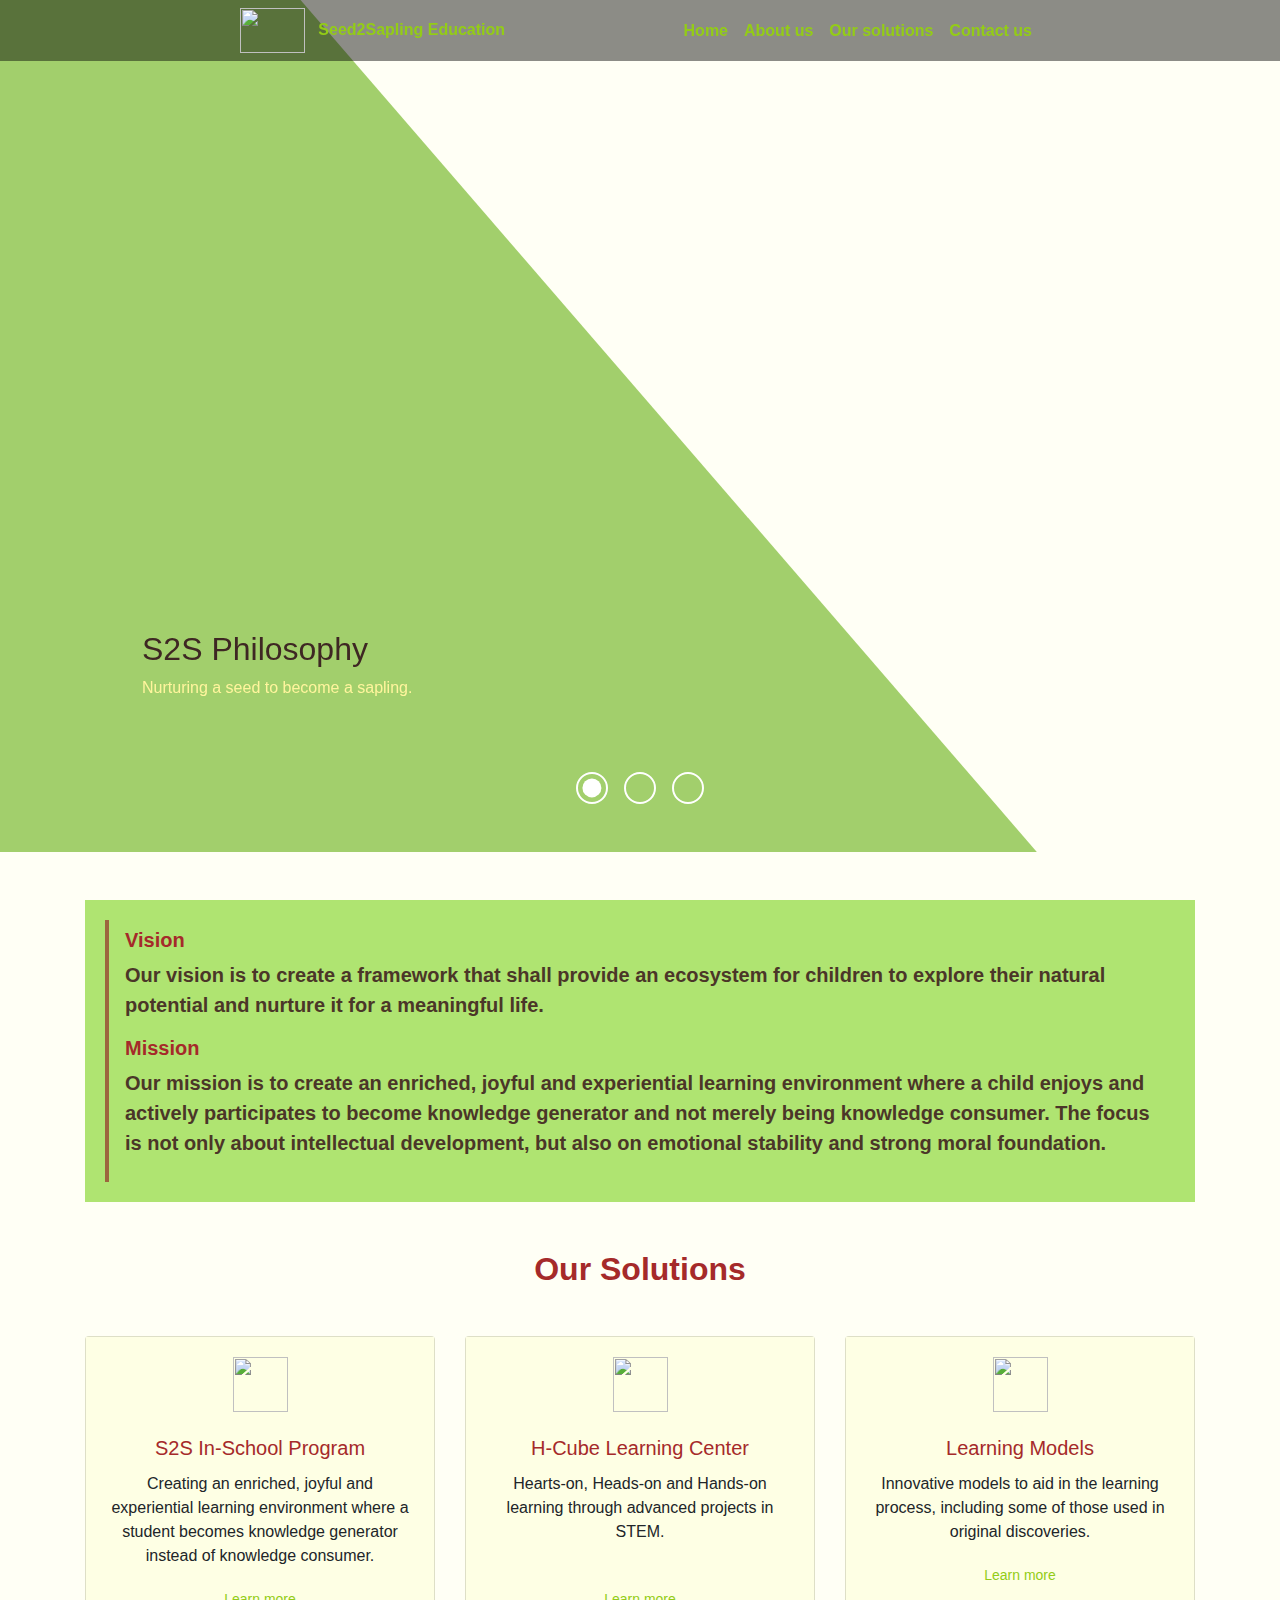
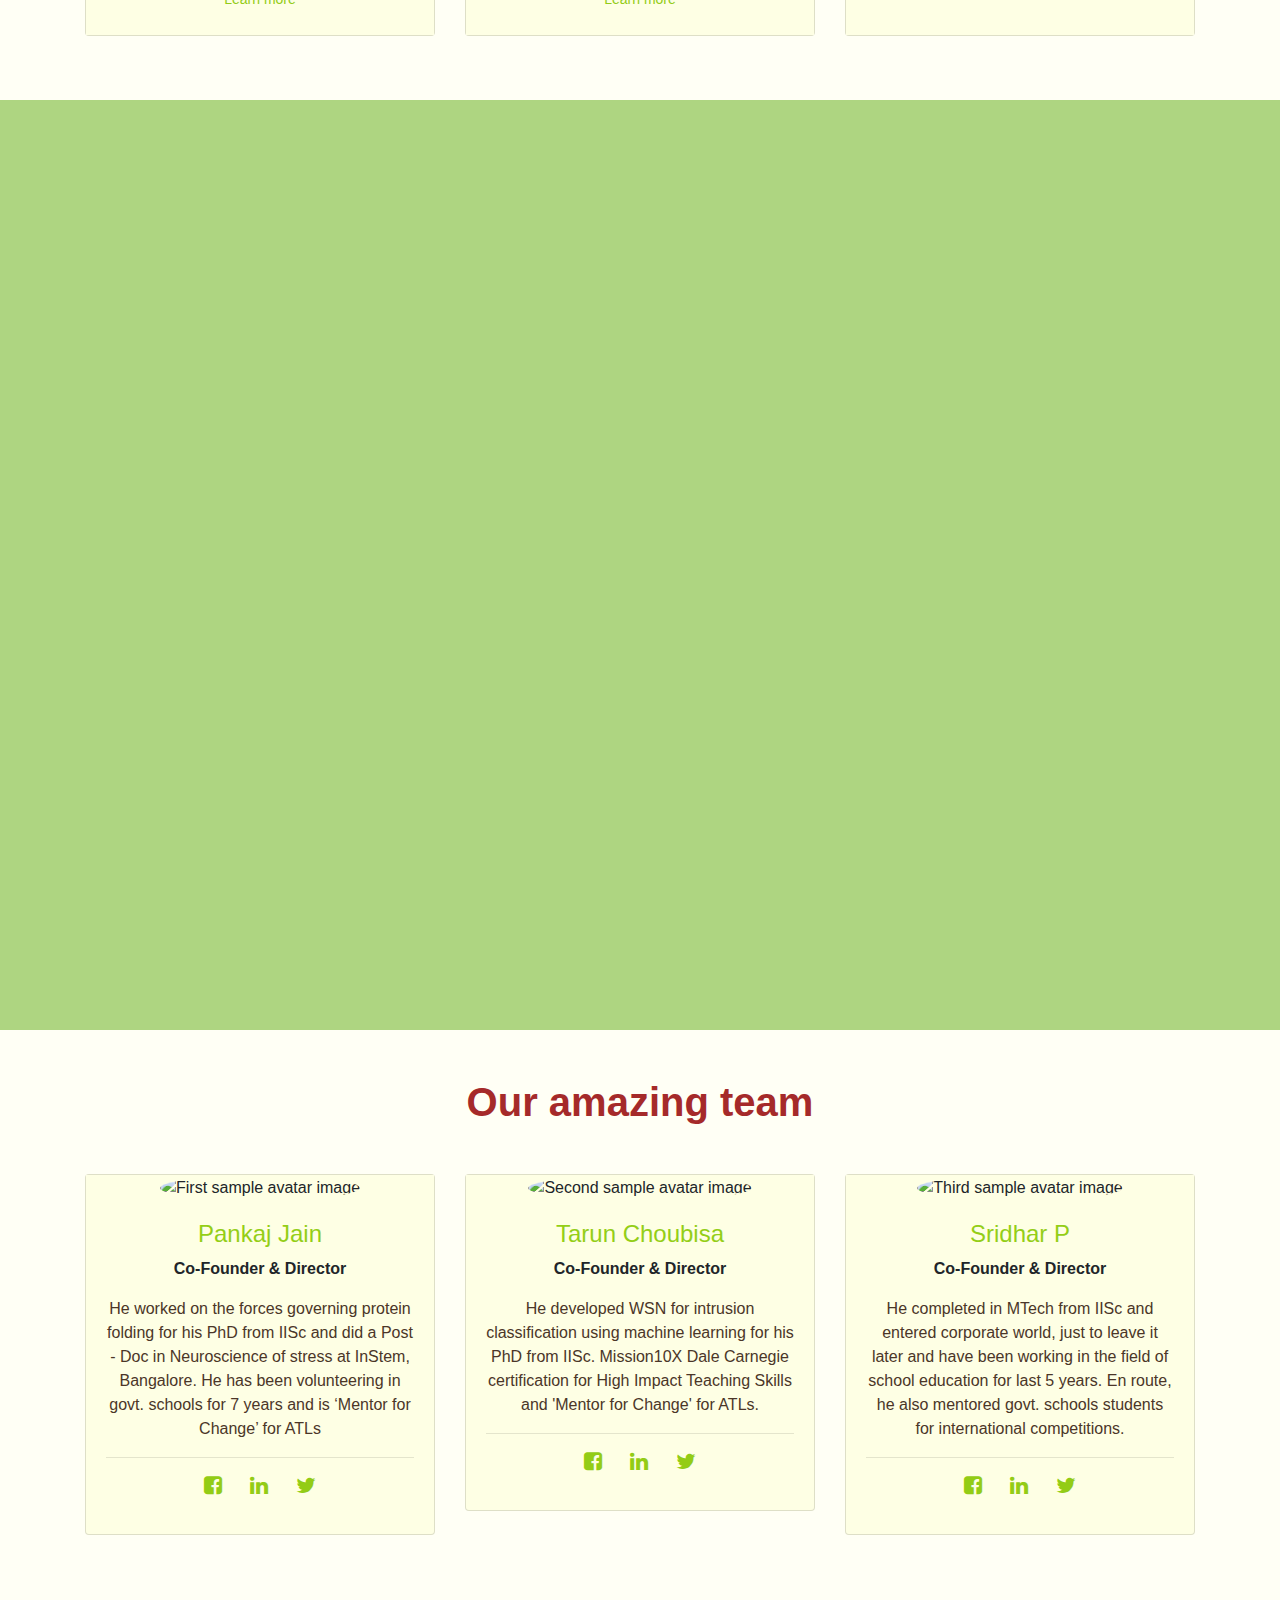
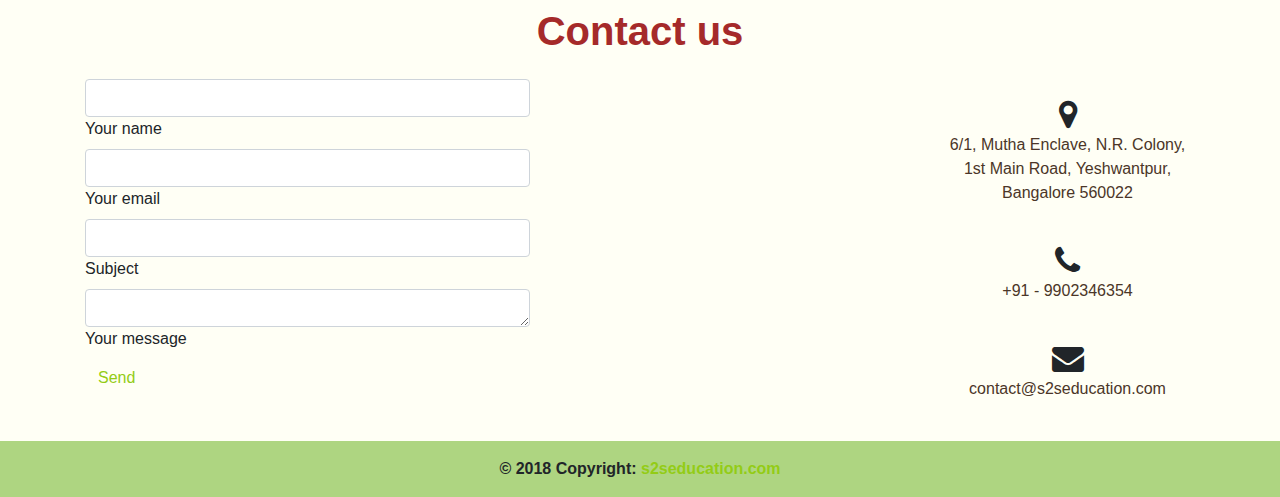
==== index.html @ e8d2cfa5 "test" ====
<!DOCTYPE html>
<html>
<head>
	<title>S2S Education</title>
	<!-- Font Awesome -->
<link rel="stylesheet" href="https://maxcdn.bootstrapcdn.com/font-awesome/4.7.0/css/font-awesome.min.css">
<!-- Bootstrap core CSS -->
<link href="https://cdnjs.cloudflare.com/ajax/libs/twitter-bootstrap/4.1.3/css/bootstrap.min.css" rel="stylesheet">
<!-- Material Design Bootstrap -->
<link href="https://cdnjs.cloudflare.com/ajax/libs/mdbootstrap/4.5.15/css/mdb.min.css" rel="stylesheet">
<link rel="stylesheet" type="text/css" href="https://cdnjs.cloudflare.com/ajax/libs/owl-carousel/1.3.3/owl.carousel.css">
<link rel="stylesheet" type="text/css" href="https://maxcdn.bootstrapcdn.com/font-awesome/4.3.0/css/font-awesome.min.css">

<link href="https://fonts.googleapis.com/css?family=Source+Sans+Pro" rel="stylesheet">

<link rel="stylesheet" type="text/css" href="style.css">

</head>
<body>
<!-- 
<div id="loader">
	<div class="outer">
		<div class="inner">
      
  
			<img src="S2S_tree.png" width="350" height="400">
			<div class="text"><h3 class="ltxt">S2S Tree </h3> With skills at its roots, knowledge tree thrives on the side of the above description
</div>

		</div>
	</div>
	
	
</div>
 -->








  <nav class="navbar fixed-top navbar-expand-lg navbar-dark scrolling-navbar">

    <a href="#home" class="font-weight-bold">


        <img src="Logo.png" width="65" height="45">

        &nbsp; Seed2Sapling Education
      </a>


    <button class="navbar-toggler" type="button" data-toggle="collapse" data-target="#navbarSupportedContent"
      aria-controls="navbarSupportedContent" aria-expanded="false" aria-label="Toggle navigation">
      <span class="navbar-toggler-icon"></span>
    </button>
    <div class="collapse navbar-collapse" id="navbarSupportedContent">
      
      <ul class="nav navbar-nav ml-auto float-right">
        <li class="nav-item">
        <a class="nav-link" href="index.html"><strong>Home </strong></a>
        </li>
         <li class="nav-item">           
          <a class="nav-link" href="#about"><strong>About us</strong></a>
        </li>
        <li class="nav-item">
          <a class="nav-link" href="#our"><strong>Our solutions</strong></a>
        </li>
        <li class="nav-item">
          <a class="nav-link" href="#contact"><strong>Contact us</strong></a>
        </li>
                </ul>  
    </div>
      </nav>







































<!-- parallax section -->
<section class = 'sample-work pb-5'>
<div class="slider-container">
        <div class="slider-control left inactive"></div>
        <div class="slider-control right"></div>
        <ul class="slider-pagi"></ul>
        <div class="slider">
          <div class="slide slide-0 active">
            <div class="slide__bg"></div>
            <div class="slide__content">
              <svg class="slide__overlay" viewBox="0 0 720 405" preserveAspectRatio="xMaxYMax slice">
                <path class="slide__overlay-path" d="M0,0 150,0 500,405 0,405" />
              </svg>
              <div class="slide__text">
                <h2 class="slide__text-heading">S2S Philosophy</h2>
                <p class="slide__text-desc">Nurturing a seed to become a sapling.</p>
                
              </div>
            </div>
          </div>
          <div class="slide slide-1 ">
            <div class="slide__bg"></div>
            <div class="slide__content">
              <svg class="slide__overlay" viewBox="0 0 720 405" preserveAspectRatio="xMaxYMax slice">
                <path class="slide__overlay-path" d="M0,0 150,0 500,405 0,405" />
              </svg>
              <div class="slide__text">
                <h2 class="slide__text-heading1">In-school program</h2>
                <p class="slide__text-desc1"><strong>JUMP AHEAD OF THE CURVE WITH S2S IN-SCHOOL PROGRAMME.</strong></p>
                <a class="slide__text-link" href="portfolio.html">BROCHURE</a>
              </div>
            </div>
          </div>
          <div class="slide slide-2">
            <div class="slide__bg"></div>
            <div class="slide__content">
              <svg class="slide__overlay" viewBox="0 0 720 405" preserveAspectRatio="xMaxYMax slice">
                <path class="slide__overlay-path" d="M0,0 150,0 500,405 0,405" />
              </svg>
              <div class="slide__text">
                <h2 class="slide__text-heading1">H-cube learning center</h2>
                <p class="slide__text-desc">H-cube learning center: A constructivist approach towards STEM</p>
                <a class="slide__text-link" href="portfolio.html">BROCHURE</a>
              </div>
            </div>
          </div>
          <!-- <div class="slide slide-3">
            <div class="slide__bg"></div>
            <div class="slide__content">
              <svg class="slide__overlay" viewBox="0 0 720 405" preserveAspectRatio="xMaxYMax slice">
                <path class="slide__overlay-path" d="M0,0 150,0 500,405 0,405" />
              </svg>
              <div class="slide__text">
                <h2 class="slide__text-heading">Budget Homes</h2>
                <p class="slide__text-desc">Lorem ipsum dolor sit amet, consectetur adipisicing elit. Distinctio veniam minus illo debitis nihil animi facere, doloremque voluptate tempore quia. Lorem ipsum dolor sit amet, consectetur adipisicing elit. Distinctio veniam minus illo debitis nihil animi facere, doloremque voluptate tempore quia.</p>
                <a class="slide__text-link" href="portfolio.html">Project link</a>
              </div>
            </div>
          </div>
        </div> -->
      </div>
    </section>
      
<!-- parallax section ends -->


<div class="container" id="about">
  <div class="row">
    <div class="col-12">

<div class="card1">
  
  <div class="card-body">
    <blockquote class="blockquote mb-0">
      <h5 class="brwn"><strong>Vision</strong></h5>
      <p class="para"><strong>Our vision is to create a framework that shall provide an ecosystem for children to explore their natural potential and nurture it for a meaningful life.</strong></p>
<h5 class="brwn" id="abt"><strong>Mission</strong></h5>
<p class="para"><strong>Our mission is to create an enriched, joyful and experiential learning environment where a child enjoys and actively participates to become knowledge generator and not merely being knowledge consumer. The focus is not only about intellectual development, but also on emotional stability and strong moral foundation.</strong></p>
      
    </blockquote>
  </div>
</div>
</div></div></div>



<!-- 
<div class="container">
  <div class="row">
  	<div class="col-12">

<h2 class="h1-responsive font-weight-bold text-center my-5">About Us</h2>
  <p class="grey-text">


Our vision is to create a framework that shall provide an ecosystem for children to explore their natural potential and nurture it for a meaningful life. <br>

 
Our mission is to create an enriched, joyful and experiential learning environment where a child enjoys and actively participates to become knowledge generator and not merely being knowledge consumer. The focus is not only about intellectual development, but also on emotional stability and strong moral foundation. 

  </p>

</div>
</div>
</div> -->

<div class="container" id="our">
  <div class="row">
  <div class="col-12">



<!-- Section: Features v.2 -->
      <section class="my-5">

  <!-- Section heading -->
      <h2 class="h1-responsive font-weight-bold text-center my-5" id="we">Our Solutions</h2>

  <!-- Section description -->
    <div class="card-deck">
      <div class="card text-center mb-3" >
        <div class="card-body" id="crd2">
          <img src="university.svg" width="55" height="55" class="icn">
        <h5 class="card-title"><br>S2S In-School Program</h5>
        <p class="card-text">Creating an enriched, joyful and experiential learning environment  where a student becomes knowledge generator instead of knowledge consumer.</p>
        <a class="btn btn-green btn-sm">Learn more</a>
      </div>
    </div>
    <div class="card text-center mb-3">
      <div class="card-body" id="crd2">
        <img src="team.svg" width="55" height="55">
      <h5 class="card-title"><br>H-Cube Learning Center</h5>
      <p class="card-text">Hearts-on, Heads-on and Hands-on learning through advanced projects in STEM.</p><br>
      <a class="btn btn-green btn-sm">Learn more</a>
      </div>
    </div>
    <div class="card text-center mb-3">
      <div class="card-body" id="crd2">
        <img src="microscope.svg" width="55" height="55">
      <h5 class="card-title"><br>Learning Models</h5>
      <p class="card-text">Innovative models to aid in the learning process, including some of those used in original discoveries.</p>
      <a class="btn btn-green btn-sm">Learn more</a>
      </div>
    </div>
</section>
<!-- Section: Features v.2 -->
  </div>












</div></div>











<section id="testimonial" class="parallax-section">
			<div class="overlay"></div>
			<div class="container">
				<div class="ts-testimonial-slide">
          <div class="ts-testimonial-item">
            <p class="para">"We adopted this programme to help our children learn various skills and in the process they became knowledge generators themselves. The philosophy being that every session should be filled with student interest, engagement, fun, thinking and hands-on activity. These sessions are well planned and well implemented professional development sessions, aligned to curriculum."</p>
            <div class="infor-client">
              <span class="icon-client"><img src="assets/images/icon-testimonial.png" alt=""></span>
              <span class="client-name">Mrs. Ambika</span>
              <span class="client-position">Principal, KHS Adarsh High School, Bangalore</span>
            </div>
          </div>
          <div class="ts-testimonial-item">
            <p class="para">"The art of teaching is the art of assisting discovery. Students discovers the concepts while performing the activities. Students are eager to face new challenges in activities. Students develops creative thinking, and collaborative skills while performing the activities. "</p>
            <div class="infor-client">
              <span class="icon-client"><img src="assets/images/icon-testimonial.png" alt=""></span>
              <span class="client-name">Mrs. Gayathri Bhaskar </span>
              <span class="client-position">Science Teacher, MLA School, Malleshwaram </span>
            </div>
          </div>

					<div class="ts-testimonial-item">
						<p class="para">"The seven day summer camp was indeed a week to cherish.
The facilitators wonderfully made even complex concepts like human body, music, flowers, lightning etc seem so easy to understand with their highly dedicated efforts complemented with wonderfully designed modules.
All the very best to these young faculties power packed with energy and brilliance."</p>
						<div class="infor-client">
							<span class="icon-client"><img src="assets/images/icon-testimonial.png" alt=""></span>
							<span class="client-name">Vikram Kothari</span>
							<span class="client-position">Parent, Industrialist</span>
						</div>
					</div>
					
					</div>
				</div>
			</div>
		</section>






<!-- Our Team v.4 -->


<div class="container">
  <div class="row">
    <div class="col-12">

<!-- Section: Team v.4 -->
      <section class="my-5">

  <!-- Section heading -->
      <h1 class="h1-responsive font-weight-bold text-center my-5">Our amazing team</h1>
  

  <!-- Grid row -->
      <div class="row">

    <!-- Grid column -->
        <div class="col-lg-4 col-md-12 mb-lg-0 mb-4">

      <!-- Rotating card -->
          <div class="card-wrapper">
            <div id="card-1" class="card card-rotating text-center">
          <!-- Front Side -->
              <div class="face front">
            
            <!-- Avatar -->
                <div class="avatar mx-auto white">
                  <img src="pankaj.png" class="rounded-circle img-fluid" alt="First sample avatar image">
                </div>
            <!-- Content -->
                <div class="card-body">
                  <h4 class="crdhead">Pankaj Jain</h4>
                  <p class="font-weight-bold dark-grey-text">Co-Founder & Director</p>
                  <p class="para">He worked on the forces governing protein folding for his PhD from IISc and did a Post - Doc in Neuroscience of stress at InStem, Bangalore. He has been volunteering in govt. schools for 7 years and is ‘Mentor for Change’ for ATLs</p>
  <hr>
              <!-- Social Icons -->
                <ul class="list-inline list-unstyled">
                <li class="list-inline-item">
                  <a class="p-2 fa-lg fb-ic" href="https://www.facebook.com/rmbtmp">
                    <i class="fa fa-facebook-square"></i>
                  </a>
                </li>
                <li class="list-inline-item">
                  <a class="p-2 fa-lg pin-ic" href="https://www.linkedin.com/in/pankaj-jain-7252751b/">
                    <i class="fa fa-linkedin"> </i>
                  </a>
                </li>
                
                <li class="list-inline-item">
                  <a class="p-2 fa-lg tw-ic" href="https://twitter.com/rmbtmp">
                    <i class="fa fa-twitter"> </i>
                  </a>
                </li>
              </ul>
                  </p>
              <!-- Triggering button -->
                </div>
              </div>

          
        </div>
      </div>
      <!-- Rotating card -->

    </div>
    <!-- Grid column -->

    <!-- Grid column -->
    <div class="col-lg-4 col-md-12 mb-lg-0 mb-4">
      <!-- Rotating card -->
      <div class="card-wrapper">
        <div id="card-2" class="card card-rotating text-center">
          <!-- Front Side -->
          <div class="face front">
            <!-- Image -->
            <!-- <div class="card-up">
              <img class="card-img-top" src="https://mdbootstrap.com/img/Photos/Others/images/82.jpg" alt="Team member card image">
            </div> -->
            <!-- Avatar -->
            <div class="avatar mx-auto white">
              <img src="tarun.png" class="rounded-circle" alt="Second sample avatar image">
            </div>
            <!-- Content -->
            <div class="card-body">
              <h4 class="crdhead">Tarun Choubisa</h4>
              <p class="font-weight-bold dark-grey-text">Co-Founder & Director</p>
               <p class="para">He developed WSN for intrusion classification using machine learning for his PhD from IISc. Mission10X Dale Carnegie certification for High Impact Teaching Skills and 'Mentor for Change' for ATLs.
              </p>
              <hr>
              <!-- Social Icons -->
              <ul class="list-inline list-unstyled">
                <li class="list-inline-item">
                  <a class="p-2 fa-lg fb-ic" href="https://www.facebook.com/tarun.choubisa.1">
                    <i class="fa fa-facebook-square"></i>
                  </a>
                </li>
                <li class="list-inline-item">
                  <a class="p-2 fa-lg pin-ic" href="https://www.linkedin.com/in/tarun-choubisa-0ba56152/">
                    <i class="fa fa-linkedin"> </i>
                  </a>
                </li>
                
                <li class="list-inline-item">
                  <a class="p-2 fa-lg tw-ic" href="https://twitter.com/TarunChoubisa">
                    <i class="fa fa-twitter"> </i>
                  </a>
                </li>
              </ul>
             
            </div>
          </div>
          <!-- Front Side -->
          <!-- Back Side -->
          
        </div>
      </div>
      <!-- Rotating card -->
    </div>
    <!-- Grid column -->

    <!-- Grid column -->
    <div class="col-lg-4 col-md-12">
      <!-- Rotating card -->
      <div class="card-wrapper">
        <div id="card-3" class="card card-rotating text-center">
          <!-- Front Side -->
          <div class="face front">
            <!-- Image -->
            <!-- <div class="card-up">
              <img class="card-img-top" src="https://mdbootstrap.com/img/Photos/Horizontal/Nature/4-col/img%20(14).jpg"
                alt="Team member card image">
            </div> -->
            <!-- Avatar -->
            <div class="avatar mx-auto white">
              <img src="sridhar.png" class="rounded-circle img-fluid"
                alt="Third sample avatar image">
            </div>
            <!-- Content -->
            <div class="card-body">
              <h4 class="crdhead">Sridhar P</h4>
              <p class="font-weight-bold dark-grey-text" >Co-Founder & Director</p>
              <p class="para">He completed in MTech from IISc and entered corporate world, just to leave it later and have been working in the field of school education for last 5 years. En route, he also mentored govt. schools students for international competitions.
              </p>
              <hr>
              <!-- Social Icons -->
              <ul class="list-inline list-unstyled">
                <li class="list-inline-item">
                  <a class="p-2 fa-lg fb-ic" href="https://www.facebook.com/sridhar.pichaimuthu">
                    <i class="fa fa-facebook-square"></i>
                  </a>
                </li>
                <li class="list-inline-item">
                  <a class="p-2 fa-lg pin-ic" href="https://www.linkedin.com/in/sridhar-p-6087344a/">
                    <i class="fa fa-linkedin"></i>
                  </a>
                </li>
                
                <li class="list-inline-item">
                  <a class="p-2 fa-lg tw-ic" href="https://twitter.com/srichallap">
                    <i class="fa fa-twitter"></i>
                  </a>
                </li>
              </ul>
            
            </div>
          </div>
         
        </div>
      </div>
      <!-- Rotating card -->
    </div>
    <!-- Grid column -->

  </div>
  <!-- Grid row -->

</section>
<!-- Section: Team v.4 -->




</div></div></div>













<div class="container" id="contact">
  <div class="row">
  <div class="col-12">


<!--Section: Contact v.2-->
<section class="mb-4">

    <!--Section heading-->
    <h1 class="h1-responsive font-weight-bold text-center my-4">Contact us</h1>
   

    <div class="row">

        <!--Grid column-->
        <div class="col-md-5 mb-md-0 mb-5">
            <form id="contact-form" name="contact-form" action="mail.php" method="POST">

                <!--Grid row-->
                <div class="row">

                    <!--Grid column-->
                    <div class="col-md-12">
                        <div class="md-form mb-0">
                            <input type="text" id="name" name="name" class="form-control">
                            <label for="name" class="">Your name</label>
                        </div>
                    </div>
                    <!--Grid column-->
                  </div>
<div class="row">
                    <!--Grid column-->
                    <div class="col-md-12">
                        <div class="md-form mb-0">
                            <input type="text" id="email" name="email" class="form-control">
                            <label for="email" class="">Your email</label>
                        </div>
                    </div>
                    <!--Grid column-->

                </div>
                <!--Grid row-->

                <!--Grid row-->
                <div class="row">
                    <div class="col-md-12">
                        <div class="md-form mb-0">
                            <input type="text" id="subject" name="subject" class="form-control">
                            <label for="subject" class="">Subject</label>
                        </div>
                    </div>
                </div>
                <!--Grid row-->

                <!--Grid row-->
                <div class="row">

                    <!--Grid column-->
                    <div class="col-md-12">

                        <div class="md-form">
                            <textarea type="text" id="message" name="message" rows="1" class="form-control md-textarea"></textarea>
                            <label for="message">Your message</label>
                        </div>

                    </div>
                </div>
                <!--Grid row-->

            </form>

            <div class="text-center text-md-left">
                <a class="btn btn-green" onclick="document.getElementById('contact-form').submit();">Send</a>
            </div>
            <div class="status"></div>
        </div>
        <!--Grid column-->

        <!--Grid column-->
        <div class="col-md-4 text-center">
          <iframe src="https://www.google.com/maps/embed?pb=!1m18!1m12!1m3!1d62206.12760300163!2d77.52945492179364!3d12.979335997113445!2m3!1f0!2f0!3f0!3m2!1i1024!2i768!4f13.1!3m3!1m2!1s0x3bae3da53845cc09%3A0xd5fa2cc0a0872808!2s6%2F1%2C+Mutha+Enclave%2C+Nanjappa+Reddy+Colony%2C+Yeshwanthpur%2C+Bengaluru%2C+Karnataka+560022!5e0!3m2!1sen!2sin!4v1544946296377" width="310" height="270" frameborder="0" style= "margin-top: 40px;"  allowfullscreen></iframe>
        </div>
        <div class="col-md-3 text-center">
            <ul class="list-unstyled mb-0">
                <li style="margin-top: 20px;"><i class="fa fa-map-marker fa-2x"></i>
                    <p class="para">6/1, Mutha Enclave, N.R. Colony, 1st Main Road, Yeshwantpur, Bangalore 560022</p>
                </li>

                <li><i class="fa fa-phone mt-4 fa-2x"></i>
                    <p class="para">+91 - 9902346354</p>
                </li>

                <li><i class="fa fa-envelope mt-4 fa-2x"></i>
                    <p class="para">contact@s2seducation.com</p>
                </li>
            </ul>
        </div>
        <!--Grid column-->

    </div>

</section>
<!--Section: Contact v.2-->


</div></div></div>













<!-- Footer -->
<footer class="page-footer font-small green" id="foot">

  <!-- Copyright -->
  <div class="footer-copyright text-center py-3"><strong>© 2018 Copyright:
    <a href="https://mdbootstrap.com/education/bootstrap/"> s2seducation.com</strong></a>
  </div>
  <!-- Copyright -->

</footer>
<!-- Footer -->

  











<!-- JQuery -->
<script type="text/javascript" src="https://cdnjs.cloudflare.com/ajax/libs/jquery/3.3.1/jquery.min.js"></script>
<!-- Bootstrap tooltips -->
<script type="text/javascript" src="https://cdnjs.cloudflare.com/ajax/libs/popper.js/1.14.4/umd/popper.min.js"></script>
<!-- Bootstrap core JavaScript -->
<script type="text/javascript" src="https://cdnjs.cloudflare.com/ajax/libs/twitter-bootstrap/4.1.3/js/bootstrap.min.js"></script>
<!-- MDB core JavaScript -->
<script type="text/javascript" src="https://cdnjs.cloudflare.com/ajax/libs/mdbootstrap/4.5.15/js/mdb.min.js"></script>
<script type="text/javascript" src="//cdnjs.cloudflare.com/ajax/libs/jquery/2.1.3/jquery.min.js"></script>
<script type="text/javascript" src="https://cdnjs.cloudflare.com/ajax/libs/owl-carousel/1.3.3/owl.carousel.js"></script>



<script type="text/javascript">
	window.addEventListener("load", function(){
		setTimeout(function(){        
    document.getElementById("loader").style.display="none"; 
}, 50);
		
	});
	 
</script>
<script type="text/javascript">
/* parallax script */
var $slider = $(".slider"),
      $slideBGs = $(".slide__bg"),
      diff = 0,
      curSlide = 0,
      numOfSlides = $(".slide").length-1,
      animating = false,
      animTime = 500,
      autoSlideTimeout,
      autoSlideDelay = 5000,
      $pagination = $(".slider-pagi");
  
  function createBullets() {
    for (var i = 0; i < numOfSlides+1; i++) {
      var $li = $("<li class='slider-pagi__elem'></li>");
      $li.addClass("slider-pagi__elem-"+i).data("page", i);
      if (!i) $li.addClass("active");
      $pagination.append($li);
    }
  };
  
  createBullets();
  
  function manageControls() {
    $(".slider-control").removeClass("inactive");
    if (!curSlide) $(".slider-control.left").addClass("inactive");
    if (curSlide === numOfSlides) $(".slider-control.right").addClass("inactive");
  };
  
  function autoSlide() {
    autoSlideTimeout = setTimeout(function() {
      curSlide++;
      if (curSlide > numOfSlides) curSlide = 0;
      changeSlides();
    }, autoSlideDelay);
  };
  
  autoSlide();
  
  function changeSlides(instant) {
    if (!instant) {
      animating = true;
      manageControls();
      $slider.addClass("animating");
      $slider.css("top");
      $(".slide").removeClass("active");
      $(".slide-"+curSlide).addClass("active");
      setTimeout(function() {
        $slider.removeClass("animating");
        animating = false;
      }, animTime);
    }
    window.clearTimeout(autoSlideTimeout);
    $(".slider-pagi__elem").removeClass("active");
    $(".slider-pagi__elem-"+curSlide).addClass("active");
    $slider.css("transform", "translate3d("+ -curSlide*100 +"%,0,0)");
    $slideBGs.css("transform", "translate3d("+ curSlide*50 +"%,0,0)");
    diff = 0;
    autoSlide();
  }

  function navigateLeft() {
    if (animating) return;
    if (curSlide > 0) curSlide--;
    changeSlides();
  }

  function navigateRight() {
    if (animating) return;
    if (curSlide < numOfSlides) curSlide++;
    changeSlides();
  }

  $(document).on("mousedown touchstart", ".slider", function(e) {
    if (animating) return;
    window.clearTimeout(autoSlideTimeout);
    var startX = e.pageX || e.originalEvent.touches[0].pageX,
        winW = $(window).width();
    diff = 0;
    
    $(document).on("mousemove touchmove", function(e) {
      var x = e.pageX || e.originalEvent.touches[0].pageX;
      diff = (startX - x) / winW * 70;
      if ((!curSlide && diff < 0) || (curSlide === numOfSlides && diff > 0)) diff /= 2;
      $slider.css("transform", "translate3d("+ (-curSlide*100 - diff) +"%,0,0)");
      $slideBGs.css("transform", "translate3d("+ (curSlide*50 + diff/2) +"%,0,0)");
    });
  });
  
  $(document).on("mouseup touchend", function(e) {
    $(document).off("mousemove touchmove");
    if (animating) return;
    if (!diff) {
      changeSlides(true);
      return;
    }
    if (diff > -8 && diff < 8) {
      changeSlides();
      return;
    }
    if (diff <= -8) {
      navigateLeft();
    }
    if (diff >= 8) {
      navigateRight();
    }
  });
  
  $(document).on("click", ".slider-control", function() {
    if ($(this).hasClass("left")) {
      navigateLeft();
    } else {
      navigateRight();
    }
  });
  
  $(document).on("click", ".slider-pagi__elem", function() {
    curSlide = $(this).data("page");
    changeSlides();
  });
  </script>





<script type="text/javascript">
	//TESTIMONIAL SLIDER
    if ($(".ts-testimonial-slide").length > 0) {
    
        $(".ts-testimonial-slide").owlCarousel({
            autoPlay: 4000,
            slideSpeed: 1000,
            navigation: false,
            pagination: true,
            singleItem: true
        });
    };
</script>







<script type="text/javascript">
	

    // Navigation
        // Responsive Toggle Navigation =============================================
        let menuIcon = document.querySelector('.menuIcon');
        let nav = document.querySelector('.overlay-menu');

        menuIcon.addEventListener('click', () => {
            if (nav.style.transform != 'translateX(0%)') {
                nav.style.transform = 'translateX(0%)';
                nav.style.transition = 'transform 0.2s ease-out';
            } else { 
                nav.style.transform = 'translateX(-100%)';
                nav.style.transition = 'transform 0.2s ease-out';
            }
        });


        // Toggle Menu Icon ========================================
        let toggleIcon = document.querySelector('.menuIcon');

        toggleIcon.addEventListener('click', () => {
            if (toggleIcon.className != 'menuIcon toggle') {
                toggleIcon.className += ' toggle';
            } else {
                toggleIcon.className = 'menuIcon';
            }
        });
</script>









</body>
</html>
---- style.css ----
.view {
    background: url("https://mdbootstrap.com/img/Photos/Others/img (50).jpg")no-repeat center center;
    background-size: cover;
}
html,
body
{
background-color: #fffff5;
}
header,
.view {
  height: 100%;
}
#loader {
  position: fixed;
  top: 0;
  bottom: 0;
  left: 0;
  right: 0;
  background-color:#8bc34a;
  z-index: 9999;
}
.outer {
	display: table;
    width: 100%;
    height: 100%;
    text-align: center;
}

.inner {
	vertical-align: middle;
	display: table-cell;
}
.text{
	font-size: 20px;
    color: white;
    font-style: italic;
    font-weight: 500;
}


.ltxt
{
color: #4e3829;
}

/* parallax css */

.sample-work {
    margin-left: -15px;
    margin-right: -15px;
    height: 100vh;
    overflow: hidden;
}

svg {
    display: block;
    overflow: visible;
  }
  .slider-container {
    position: relative;
    height: 100%;
    user-select: none;
    cursor: all-scroll;
  }
  .slider-control {
    z-index: 2;
    position: absolute;
    top: 0;
    width: 12%;
    height: 100%;
    transition: opacity 0.3s;
    will-change: opacity;
    opacity: 0;
  }
  .slider-control.inactive:hover {
    cursor: auto;
  }
  .slider-control:not(.inactive):hover {
    opacity: 1;
    cursor: pointer;
  }
  .slider-control.left {
    left: 0;
    background: linear-gradient(to right, rgba(0, 0, 0, 0.18) 0%, rgba(0, 0, 0, 0) 100%);
  }
  .slider-control.right {
    right: 0;
    background: linear-gradient(to right, rgba(0, 0, 0, 0) 0%, rgba(0, 0, 0, 0.18) 100%);
  }
  .slider-pagi {
    position: absolute;
    z-index: 3;
    left: 50%;
    bottom: 2rem;
    transform: translateX(-50%);
    font-size: 0;
    list-style-type: none;
  }
  .slider-pagi__elem {
    position: relative;
    display: inline-block;
    vertical-align: top;
    width: 2rem;
    height: 2rem;
    margin: 0 0.5rem;
    border-radius: 50%;
    border: 2px solid #fff;
    cursor: pointer;
  }
  .slider-pagi__elem:before {
    content: "";
    position: absolute;
    left: 50%;
    top: 50%;
    width: 1.2rem;
    height: 1.2rem;
    background: #fff;
    border-radius: 50%;
    transition: transform 0.3s;
    transform: translate(-50%, -50%) scale(0);
  }
  .slider-pagi__elem.active:before, .slider-pagi__elem:hover:before {
    transform: translate(-50%, -50%) scale(1);
  }
  .slider {
    z-index: 1;
    position: relative;
    height: 100%;
  }
  .slider.animating {
    transition: transform 0.5s;
    will-change: transform;
  }
  .slider.animating .slide__bg {
    transition: transform 0.5s;
    will-change: transform;
  }

  .sample-work .slide {
    position: absolute;
    top: 0;
    width: 100%;
    height: 100%;
    overflow: hidden;
  }
  .slide.active .slide__overlay, .slide.active .slide__text {
    opacity: 1;
    transform: translateX(0);
  }
  .slide__bg {
    position: absolute;
    top: 0;
    left: -50%;
    width: 100%;
    height: 100%;
    background-size: cover;
    will-change: transform;

  }
  .slide:nth-child(1) {
    left: 0;
  }
  .slide:nth-child(1) .slide__bg {
    left: 0;
    background-image: url('Banner 1.jpg');
/*     background-image: url(../img/office-slide.jpeg); */
    background-position: center;
  }
  .slide:nth-child(1) .slide__overlay-path {
    fill: #8bc34a;
  }
  @media (max-width: 991px) {
    .slide:nth-child(1) .slide__text {
      background-color: rgba(233, 156, 126, 0.8);
    }
  }
  .slide:nth-child(2) {
    left: 100%;
  }
  .slide:nth-child(2) .slide__bg {
    left: -50%;
    background-image: url('3.jpg');
/*     background-image: url(../img/residential-slide.jpeg); */
    background-position: center;
  }
  .slide:nth-child(2) .slide__overlay-path {
    fill: #e1ccae;
  }
  @media (max-width: 991px) {
    .slide:nth-child(2) .slide__text {
      background-color: rgba(225, 204, 174, 0.8);
    }
  }
  .slide:nth-child(3) {
    left: 200%;
  }
  .slide:nth-child(3) .slide__bg {
    left: -100%;
    background-image: url('1.jpg');
/*     background-image: url(../img/slide-office.jpeg); */
    background-position: center;
  }
  .slide:nth-child(3) .slide__overlay-path {
    fill:#8a5f5f;
  }
  @media (max-width: 991px) {
    .slide:nth-child(3) .slide__text {
      background-color: rgba(173, 197, 205, 0.8);
    }
  }
  .slide:nth-child(4) {
    left: 300%;
  }
  .slide:nth-child(4) .slide__bg {
    left: -150%;
    background-image: url('https://s3-us-west-2.amazonaws.com/s.cdpn.io/142996/3d-slider-4.jpg');
/*     background-image: url(../img/budget-slide.jpeg); */
    background-position: center;
  }
  .slide:nth-child(4) .slide__overlay-path {
    fill: #cbc6c3;
  }
  @media (max-width: 991px) {
    .slide:nth-child(4) .slide__text {
      background-color: rgba(203, 198, 195, 0.8);
    }
  }
  .slide__content {
    position: absolute;
    top: 0;
    left: 0;
    width: 100%;
    height: 100%;
  }
  .slide__overlay {
    position: absolute;
    bottom: 0;
    left: 0;
    height: 100%;
    min-height: 810px;
    transition: transform 0.5s 0.5s, opacity 0.2s 0.5s;
    will-change: transform, opacity;
    transform: translate3d(-20%, 0, 0);
    opacity: 0;
  }
  @media (max-width: 991px) {
    .slide__overlay {
      display: none;
    }
  }
  .slide__overlay path {
    opacity: 0.8;
  }
  .slide__text {
    position: absolute;
    width: 25%;
    bottom: 15%;
    left: 12%;
    color: #fff;
    transition: transform 0.5s 0.8s, opacity 0.5s 0.8s;
    will-change: transform, opacity;
    transform: translateY(-50%);
    opacity: 0;
  }
  @media (max-width: 991px) {
    .slide__text {
      left: 0;
      bottom: 0;
      width: 100%;
      height: 20rem;
      text-align: center;
      transform: translateY(50%);
      transition: transform 0.5s 0.5s, opacity 0.5s 0.5s;
      padding: 0 1rem;
    }
  }

  .slide__text-heading1 {
    font-family: 'Polar', Helvetica, Arial, sans-serif;
    color: #b2ff59;
    /* font-size: 5rem; */
    /* margin-bottom: 2rem; */
  }
  .slide__text-heading {
    font-family: 'Polar', Helvetica, Arial, sans-serif;
    color: #3e2723;
    /* font-size: 5rem; */
    /* margin-bottom: 2rem; */
  }
  @media (max-width: 991px) {
    .slide__text-heading {
      line-height: 20rem;
      /* font-size: 3.5rem; */
    }
  }
  .slide__text-desc {
    font-family: 'Open Sans', Helvetica, Arial, sans-serif;
    /* font-size: 1.8rem; */
    margin-bottom: 1.5rem;
    color: #fff59d;
  }
  @media (max-width: 991px) {
    .slide__text-desc {
      display: none;
    }
  }
  .slide__text-link {
    z-index: 5;
    display: inline-block;
    position: relative;
    padding: 0.5rem;
    cursor: pointer;
    font-family: 'Open Sans', Helvetica, Arial, sans-serif;
    /* font-size: 2.3rem; */
    perspective: 1000px;
  }
  @media (max-width: 991px) {
    .slide__text-link {
      display: none;
    }
  }
  .slide__text-link:before {
    z-index: -1;
    content: "";
    position: absolute;
    top: 0;
    left: 0;
    width: 100%;
    height: 100%;
    background: #000;
    transform-origin: 50% 100%;
    transform: rotateX(-85deg);
    transition: transform 0.3s;
    will-change: transform;
  }
  .slide__text-link:hover:before {
    transform: rotateX(0);
  }
  
/* parallax ends */







/* testimonial start*/

@import url(http://weloveiconfonts.com/api/?family=fontawesome);
/* ---------------------- */
/*       TESTIMONIAL      */
/* ---------------------- */
.parallax-section{
	-webkit-background-size: cover;
	background-size: cover;
	background-attachment: fixed;
	background-repeat: no-repeat;
	position: relative;
}
.overlay{
	position: absolute;
	top: 0;
	left: 0;
	bottom: 0;
	right: 0;
}
#testimonial{
	padding: 130px 0 95px;
	background-image: url(../images/bg-testimonial.jpg);
}
#testimonial .overlay{
	background: #aed581;
}
.ts-testimonial-slide{
	text-align: center;
	color: #ffffff;
	width: 85%;
	margin: 0 auto;
}
.ts-testimonial-slide p{
	font-size: 24px;
	line-height: 36px;
	font-style: italic;
	font-family: 'Droid Serif';
	margin-bottom: 35px;
}
.ts-testimonial-slide .ts-testimonial-item {
  margin-bottom: 15px;
}
.ts-testimonial-slide .ts-testimonial-item .icon-client{
	background: #ffffff;
	width: 29px;
	height: 29px;
	-webkit-border-radius: 50%;
	-moz-border-radius: 50%;
	-ms-border-radius: 50%;
	-o-border-radius: 50%;
	border-radius: 50%;
	float: left;
	text-align: center;
	line-height: 29px;
	margin-top: 2px;
}
.ts-testimonial-slide .ts-testimonial-item .infor-client {
  display: inline-block;
  margin: 0 auto;
  width: auto;
}
.ts-testimonial-slide .ts-testimonial-item  .client-name{
	padding-left: 38px;
	font-size: 12.8px;
	letter-spacing: 2px;
	text-transform: uppercase;
	font-family: 'Montserrat';
	display: block;
	line-height: normal;
	white-space: nowrap;
}
.ts-testimonial-slide .ts-testimonial-item  .client-position{
	font-size: 12px;
	font-style: italic;
	line-height: normal;
	padding-left: 38px;
	display: block;
	text-align: left;
}
.ts-testimonial-slide .ts-testimonial-item  .client-position a{
	color: white;
}
.ts-testimonial-slide .ts-testimonial-item  .client-position a:hover{
	color: #5ed9e7;
}


/* testimonial Ends*/








* {
  border: 0;
  box-sizing: border-box;
  margin: 0;
  padding: 0;
}



a {
  color: #4b3628;
  font-family: inherit;
  font-size: inherit;
  text-decoration: none;
}








a {
    color: #93cc16!important;
}



a:hover {
    color: #4b3628!important;
  }

.navbar {
    background-color: #00000073;
    padding-left: 240px;
    padding-right: 240px;


}

.top-nav-collapse {
    background-color: #feffe4;
}

@media only screen and (max-width: 768px) {
    .navbar {
        background-color: #feffe4;
    }
}





.txt
{
color: #5d4331;
}

.card1
{
background-color: #afe471 !important;

}



#we
{
  color: brown;
  }
#crd2
{
background-color: #feffe4;
}
a:hover
{
color: #76a11a;
}


.slide__text-desc1
{
color: #4b3628!important;
}




.card
{
  background-color: #feffe4!important;
}


.white {
    background-color: #feffe4!important;
}



footer.page-footer .footer-copyright {
    overflow: hidden;
    background-color: #aed581!important;
    
}
    
    


.blockquote {
    padding: .5rem 1rem;
    border-left: .25rem solid #9c663d;
}






.para
{
color:#4b3628!important; 

}


.ts-testimonial-slide .ts-testimonial-item .client-position  {
    font-size: 20px !important;
    }

.ts-testimonial-slide .ts-testimonial-item .client-name
{
  font-size: 25px !important;
}



.ts-testimonial-slide p 
{ 
  font-size:20px;
}

.crdhead
{
  color: #94ce17!important;

}

.brwn
{
  color: #a52a2a!important;
}



.h1,.h5, .h6, h1,h5, h6 {
    margin-bottom: .5rem;
    font-family: inherit;
    font-weight: 500;
    line-height: 1.2;
    color: #a52a2a!important;
}
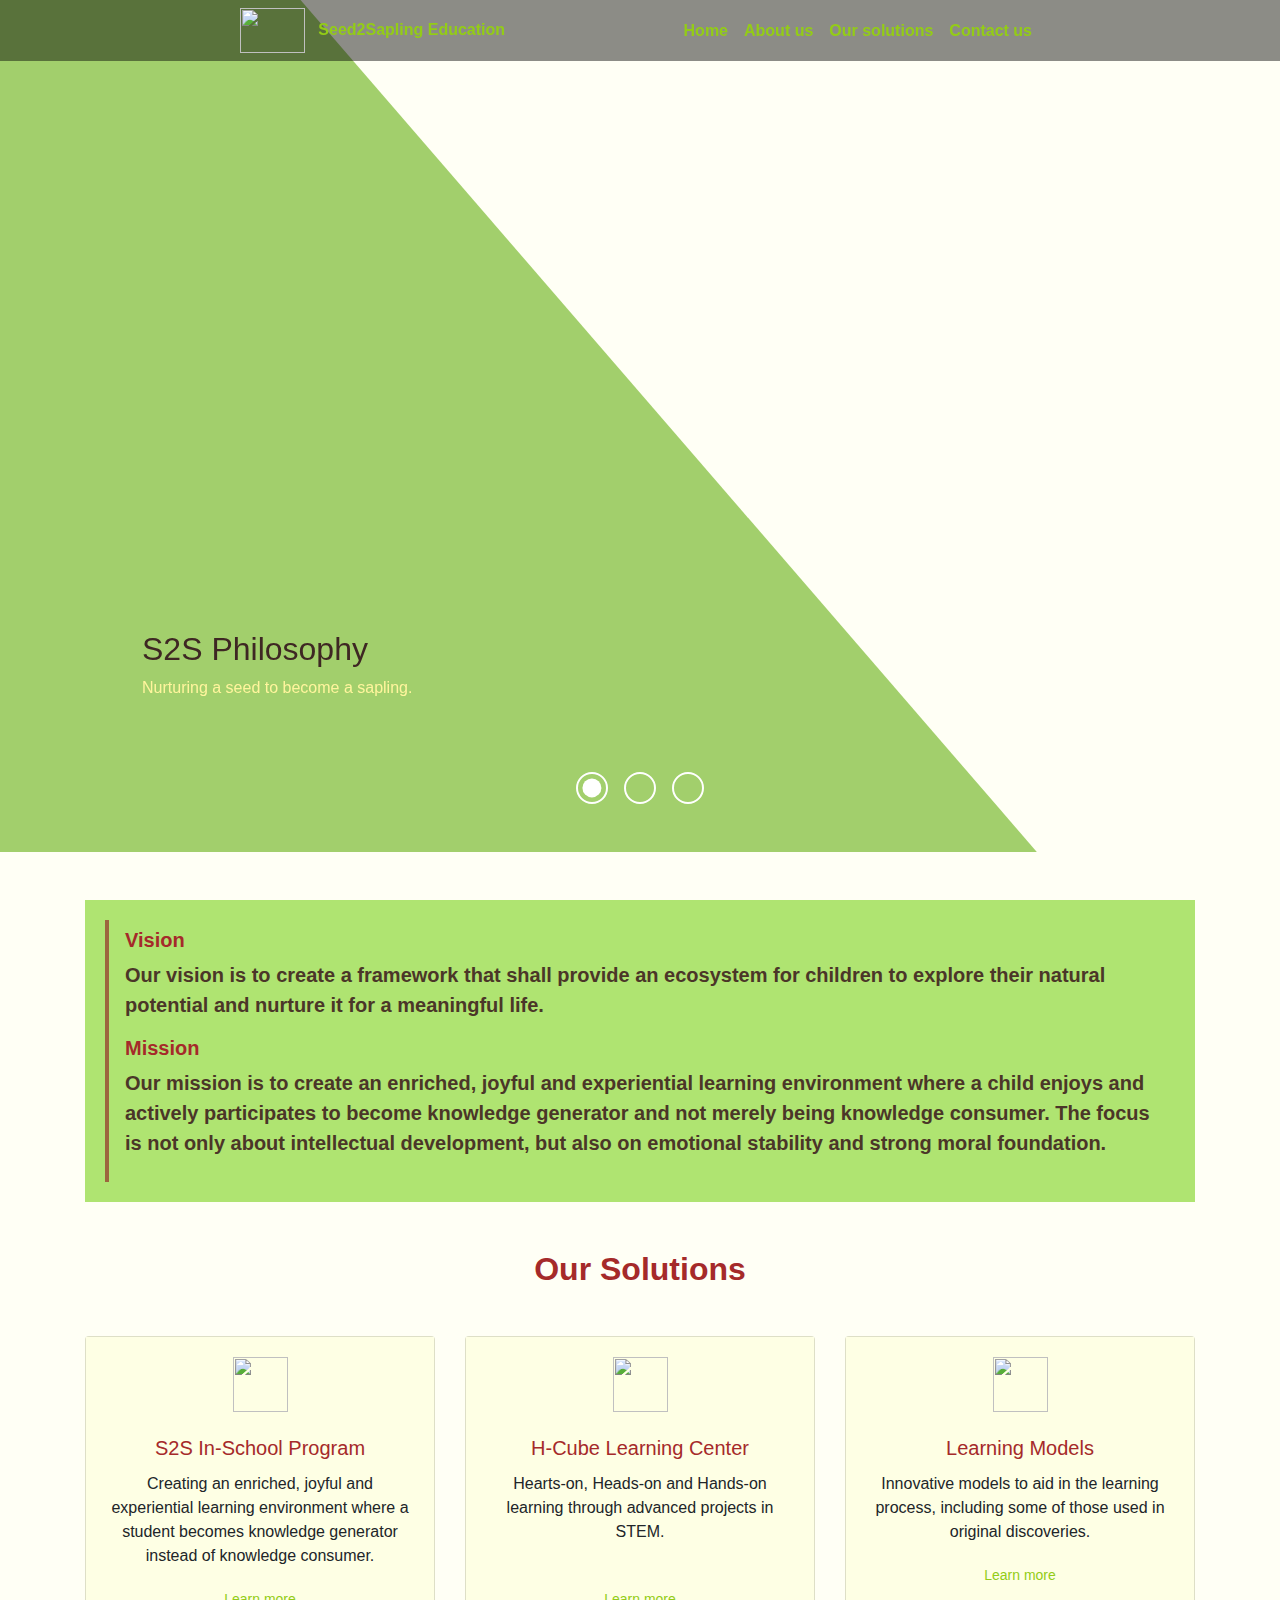
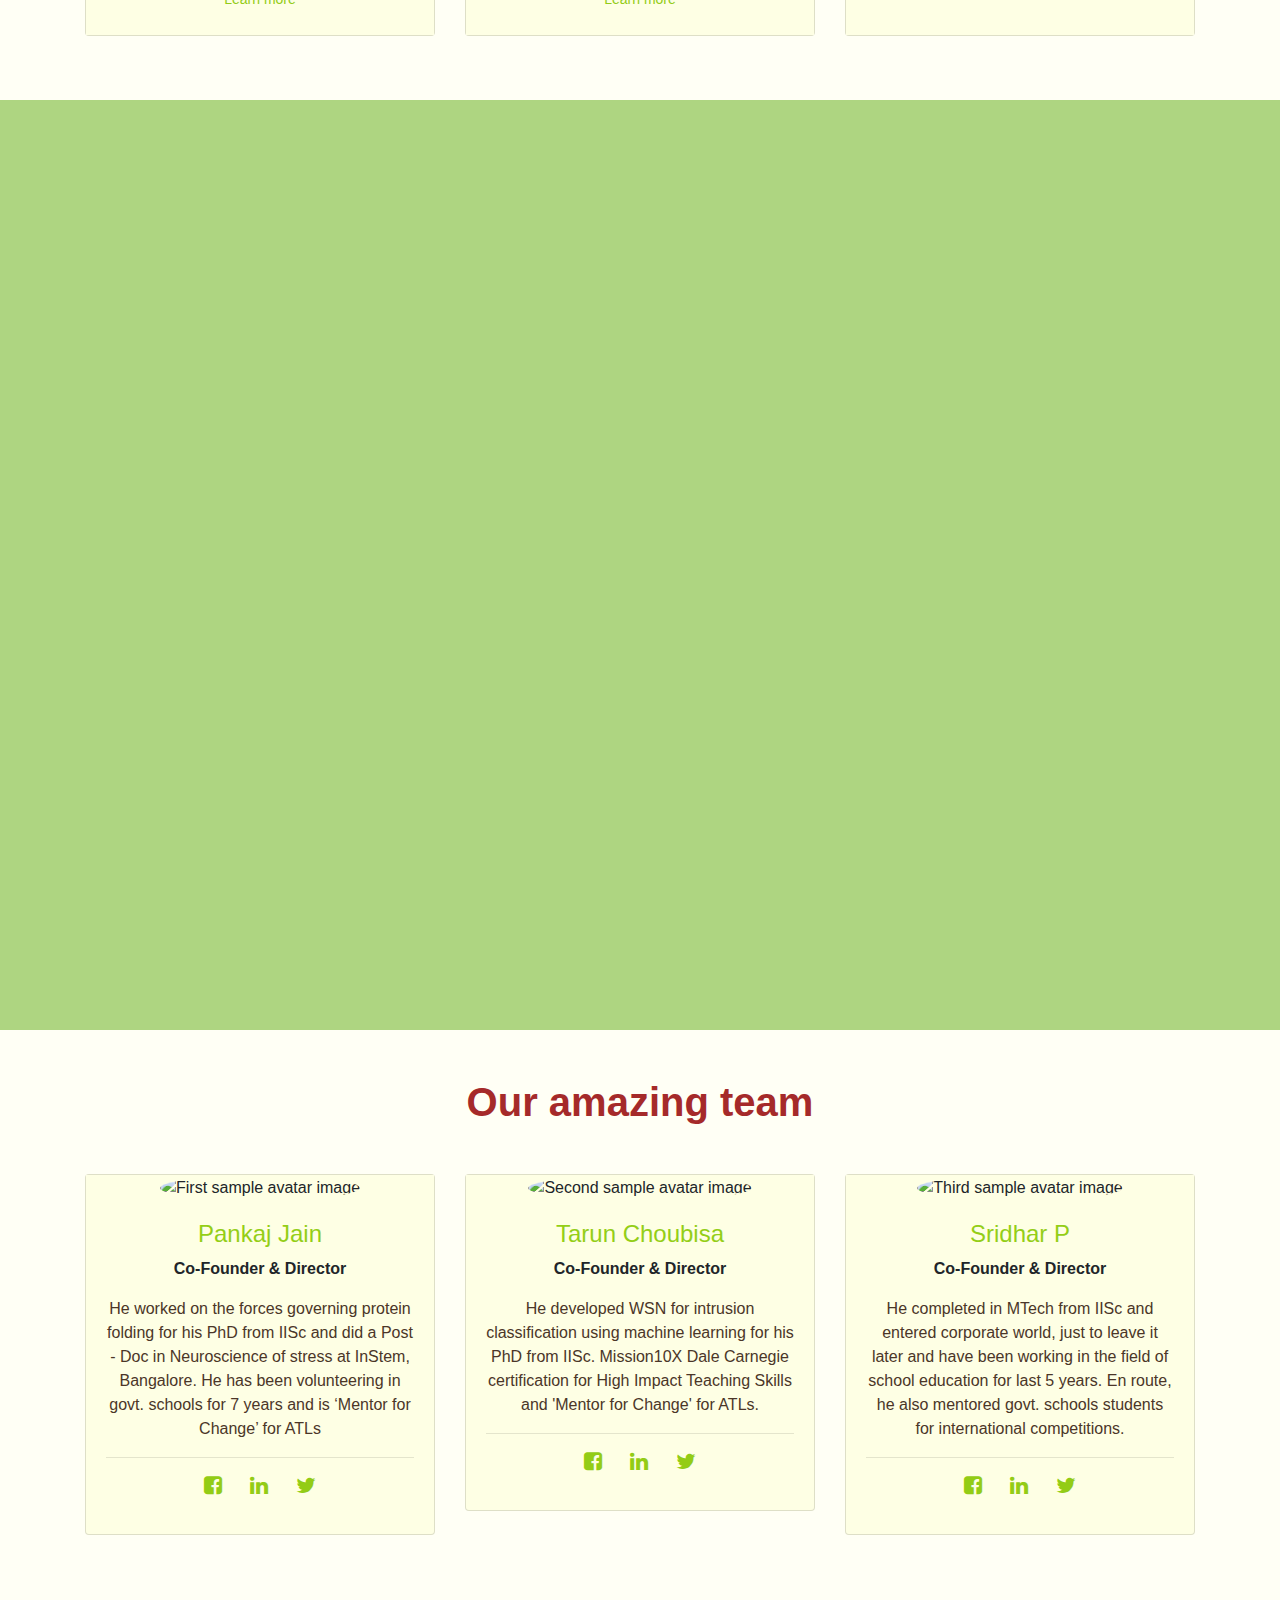
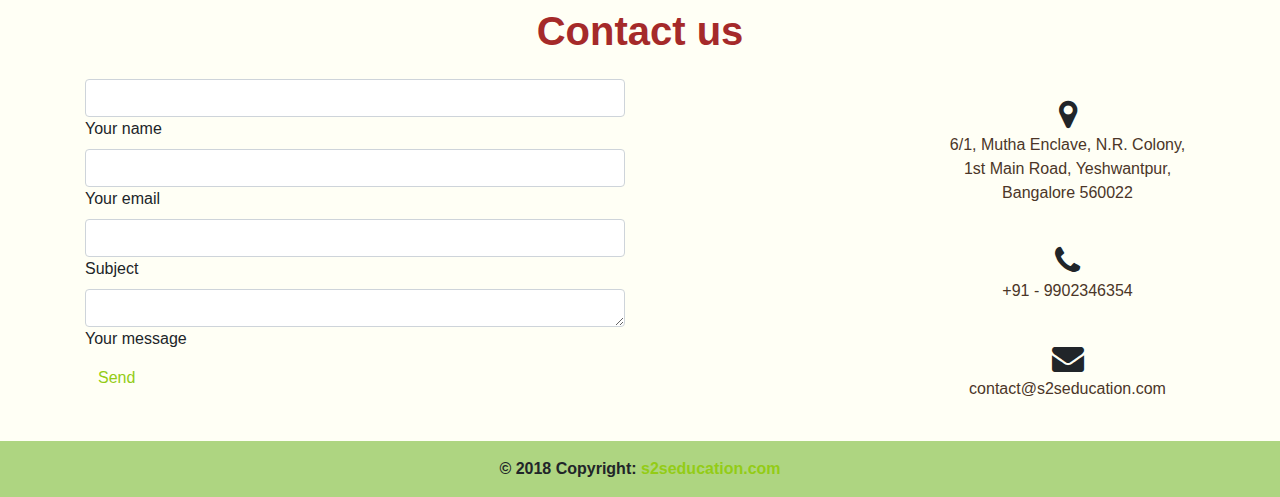
==== commit 5c91ee1c: "Update index.html" ====
--- a/index.html
+++ b/index.html
@@ -538,7 +538,7 @@
     <div class="row">
 
         <!--Grid column-->
-        <div class="col-md-5 mb-md-0 mb-5">
+        <div class="col-md-6 mb-md-0 mb-5">
             <form id="contact-form" name="contact-form" action="mail.php" method="POST">
 
                 <!--Grid row-->
@@ -602,7 +602,7 @@
         <!--Grid column-->
 
         <!--Grid column-->
-        <div class="col-md-4 text-center">
+        <div class="col-md-3 text-center">
           <iframe src="https://www.google.com/maps/embed?pb=!1m18!1m12!1m3!1d62206.12760300163!2d77.52945492179364!3d12.979335997113445!2m3!1f0!2f0!3f0!3m2!1i1024!2i768!4f13.1!3m3!1m2!1s0x3bae3da53845cc09%3A0xd5fa2cc0a0872808!2s6%2F1%2C+Mutha+Enclave%2C+Nanjappa+Reddy+Colony%2C+Yeshwanthpur%2C+Bengaluru%2C+Karnataka+560022!5e0!3m2!1sen!2sin!4v1544946296377" width="310" height="270" frameborder="0" style= "margin-top: 40px;"  allowfullscreen></iframe>
         </div>
         <div class="col-md-3 text-center">
@@ -875,4 +875,4 @@
 
 
 </body>
-</html>+</html>
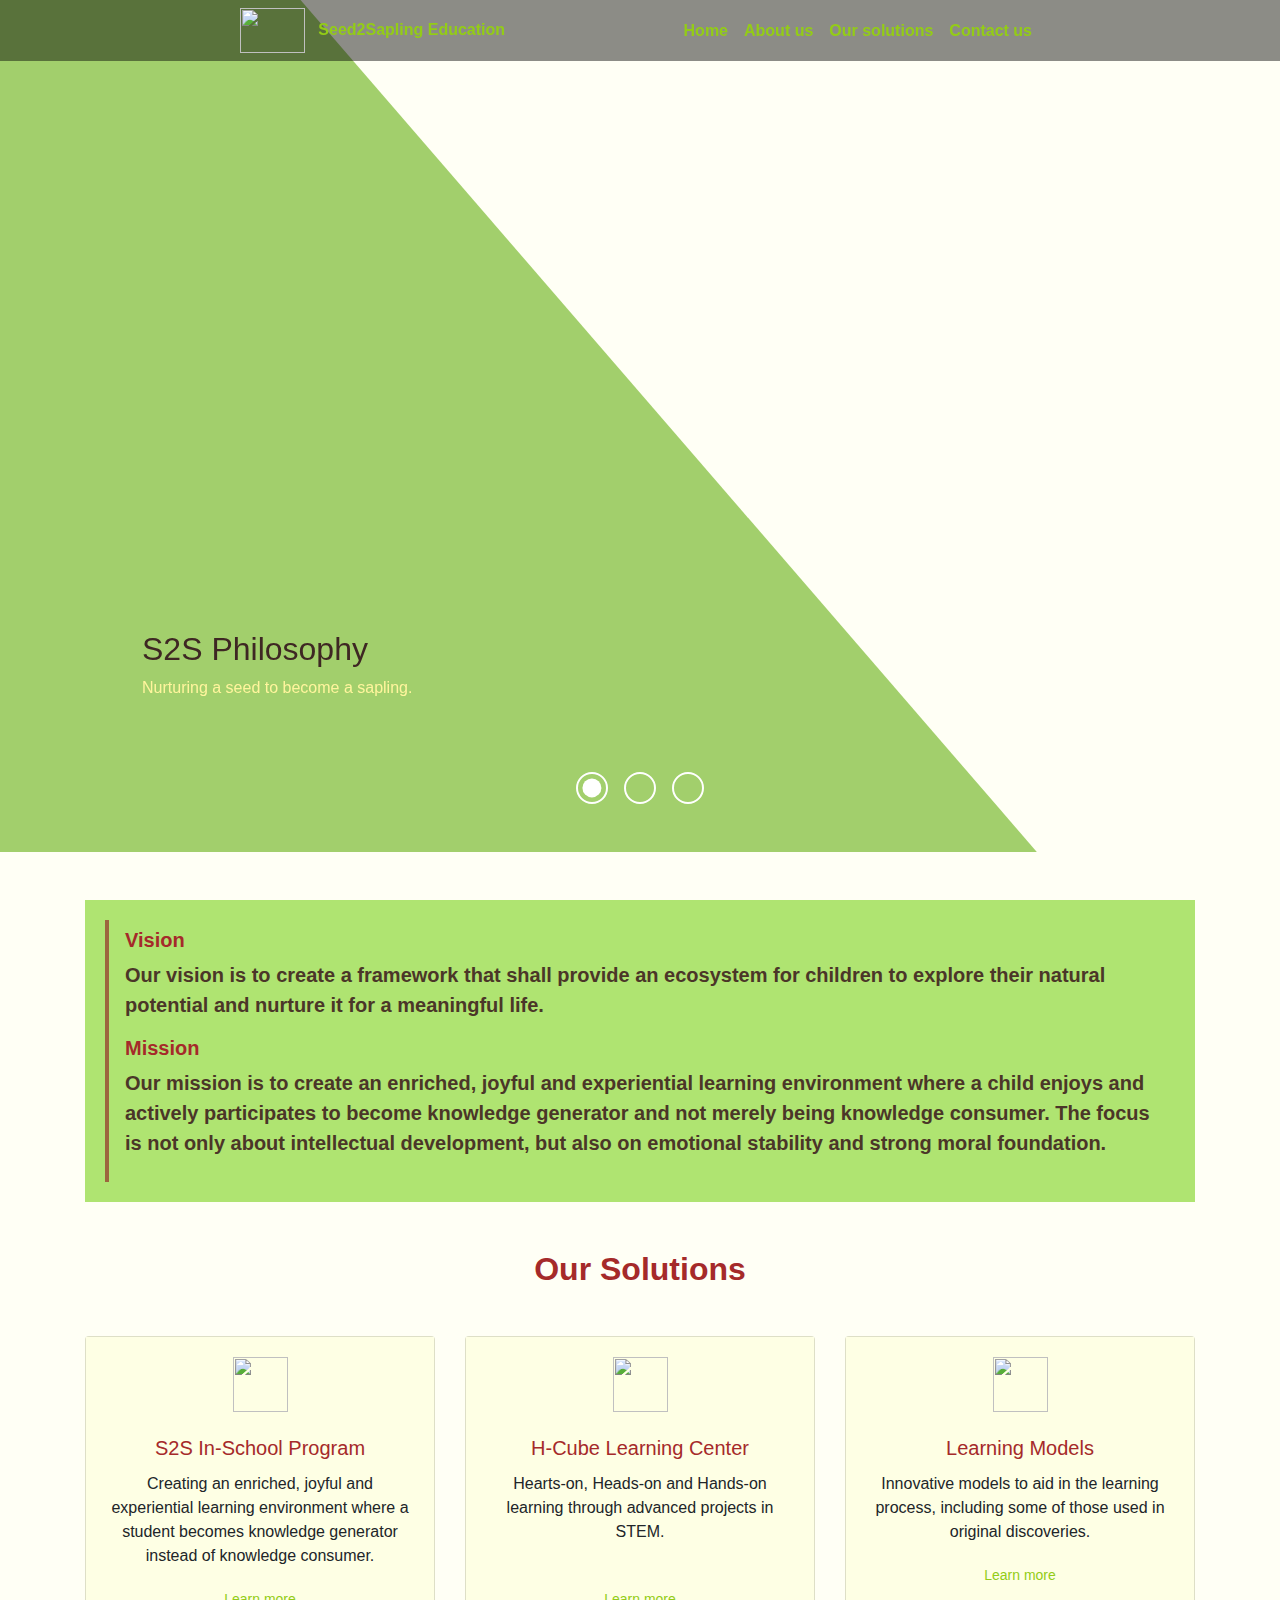
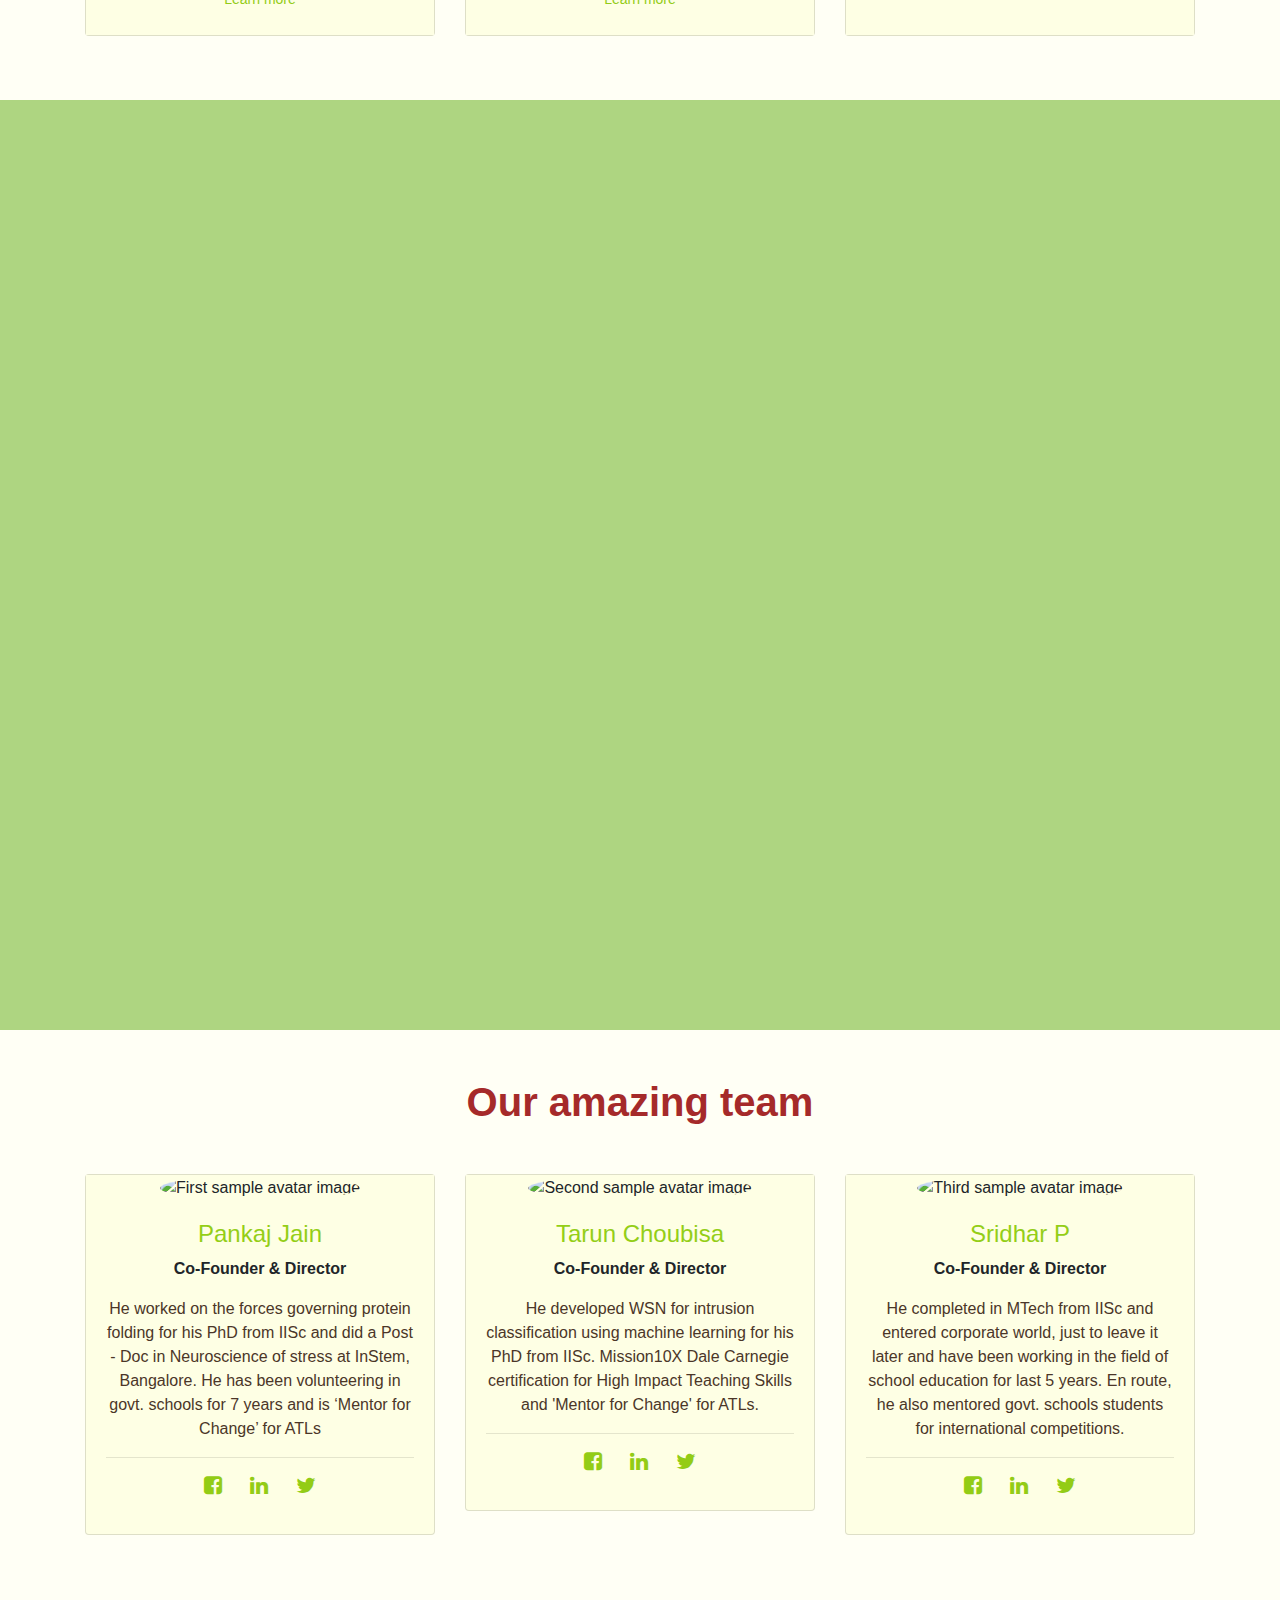
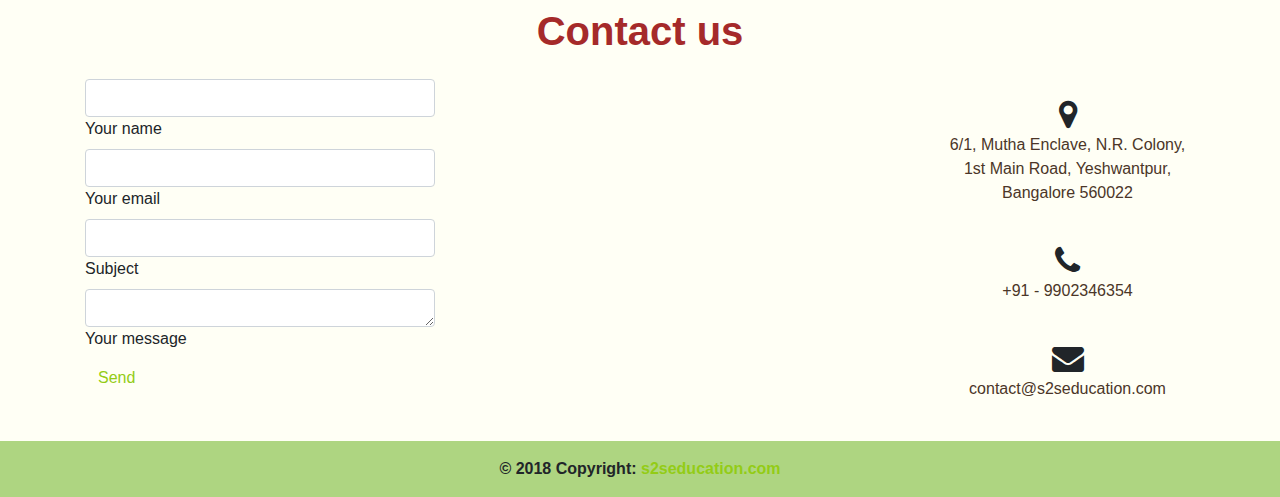
==== commit eb6fc11c: "Update index.html" ====
--- a/index.html
+++ b/index.html
@@ -538,7 +538,7 @@
     <div class="row">
 
         <!--Grid column-->
-        <div class="col-md-6 mb-md-0 mb-5">
+        <div class="col-md-4 mb-md-0 mb-5">
             <form id="contact-form" name="contact-form" action="mail.php" method="POST">
 
                 <!--Grid row-->
@@ -602,8 +602,8 @@
         <!--Grid column-->
 
         <!--Grid column-->
-        <div class="col-md-3 text-center">
-          <iframe src="https://www.google.com/maps/embed?pb=!1m18!1m12!1m3!1d62206.12760300163!2d77.52945492179364!3d12.979335997113445!2m3!1f0!2f0!3f0!3m2!1i1024!2i768!4f13.1!3m3!1m2!1s0x3bae3da53845cc09%3A0xd5fa2cc0a0872808!2s6%2F1%2C+Mutha+Enclave%2C+Nanjappa+Reddy+Colony%2C+Yeshwanthpur%2C+Bengaluru%2C+Karnataka+560022!5e0!3m2!1sen!2sin!4v1544946296377" width="310" height="270" frameborder="0" style= "margin-top: 40px;"  allowfullscreen></iframe>
+        <div class="col-md-5 text-center">
+          <iframe src="https://www.google.com/maps/embed?pb=!1m14!1m8!1m3!1d248781.11458591666!2d77.557158!3d13.022619!3m2!1i1024!2i768!4f13.1!3m3!1m2!1s0x3bae3da53845cc09%3A0xd5fa2cc0a0872808!2s6%2F1%2C+Mutha+Enclave%2C+Nanjappa+Reddy+Colony%2C+Yeshwanthpur%2C+Bengaluru%2C+Karnataka+560022!5e0!3m2!1sen!2sin!4v1544979524861" width="200" height="300" frameborder="0" style="border:0" allowfullscreen></iframe>
         </div>
         <div class="col-md-3 text-center">
             <ul class="list-unstyled mb-0">
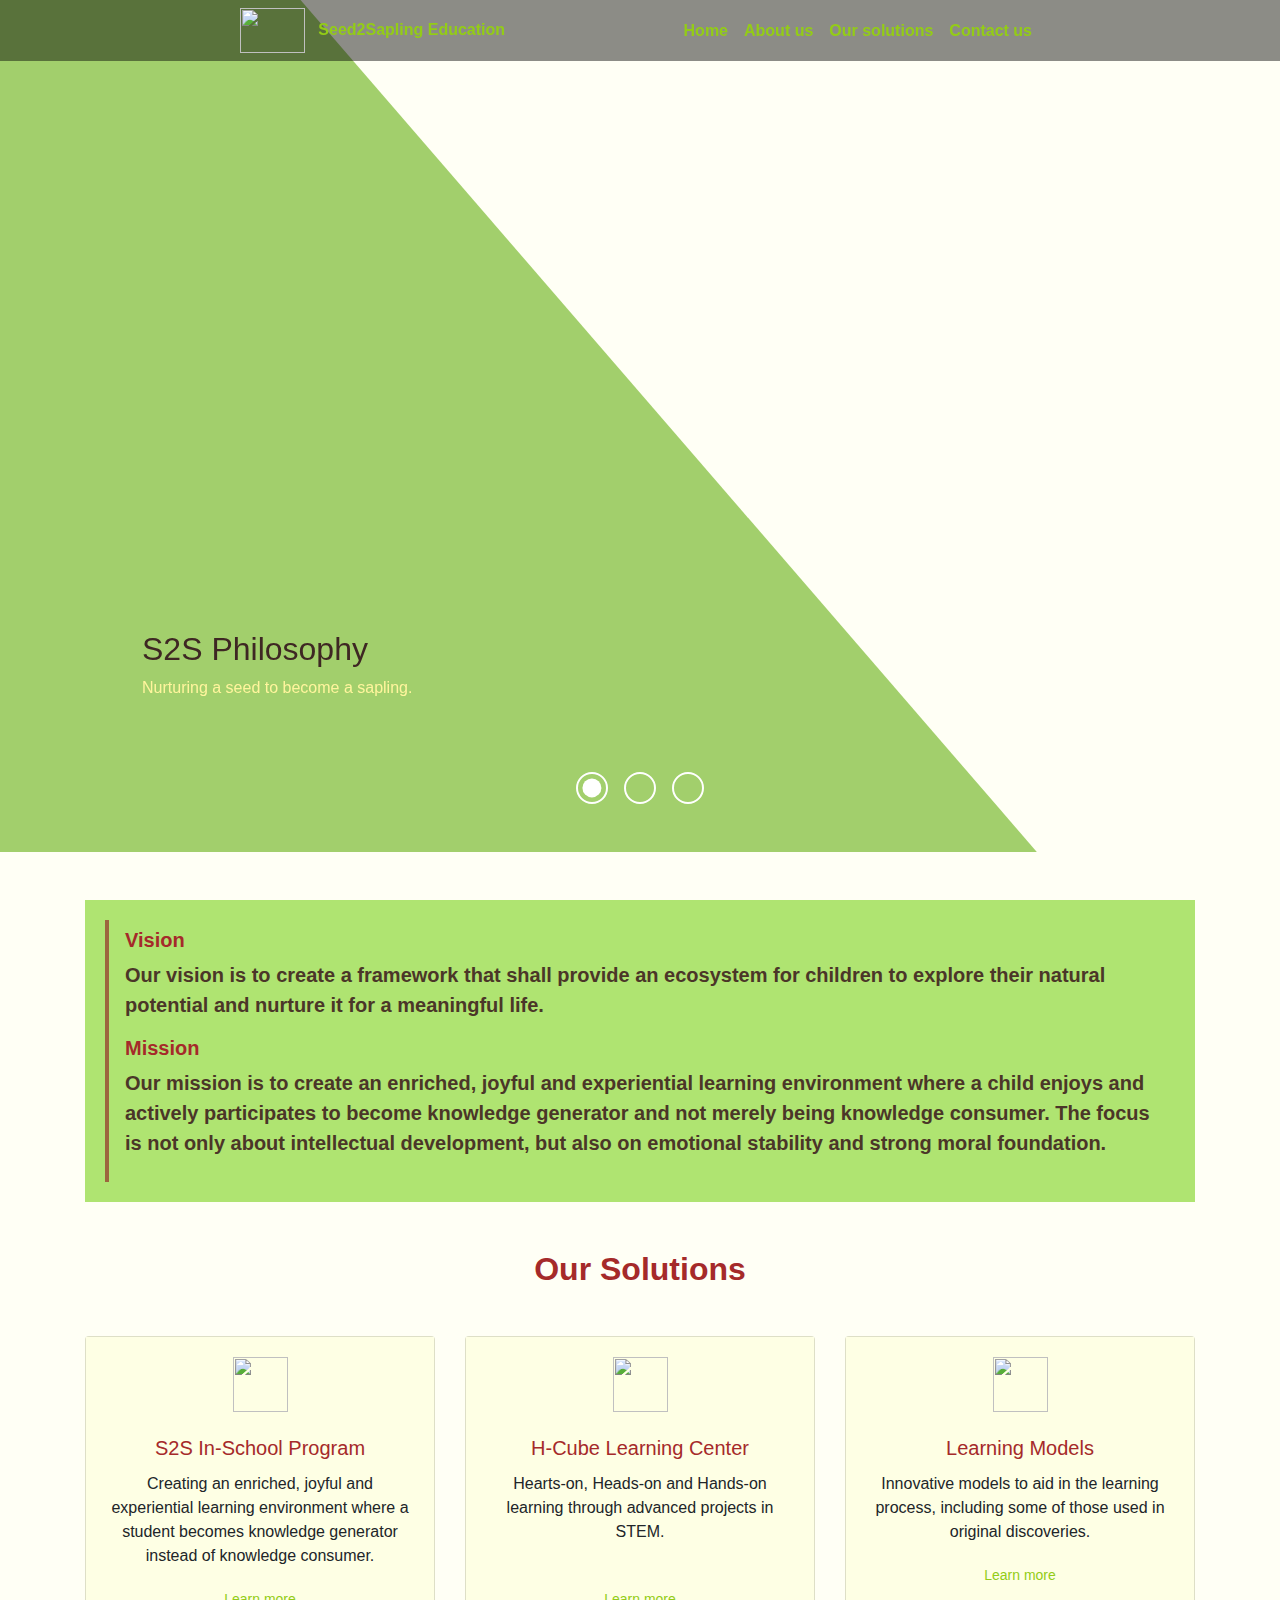
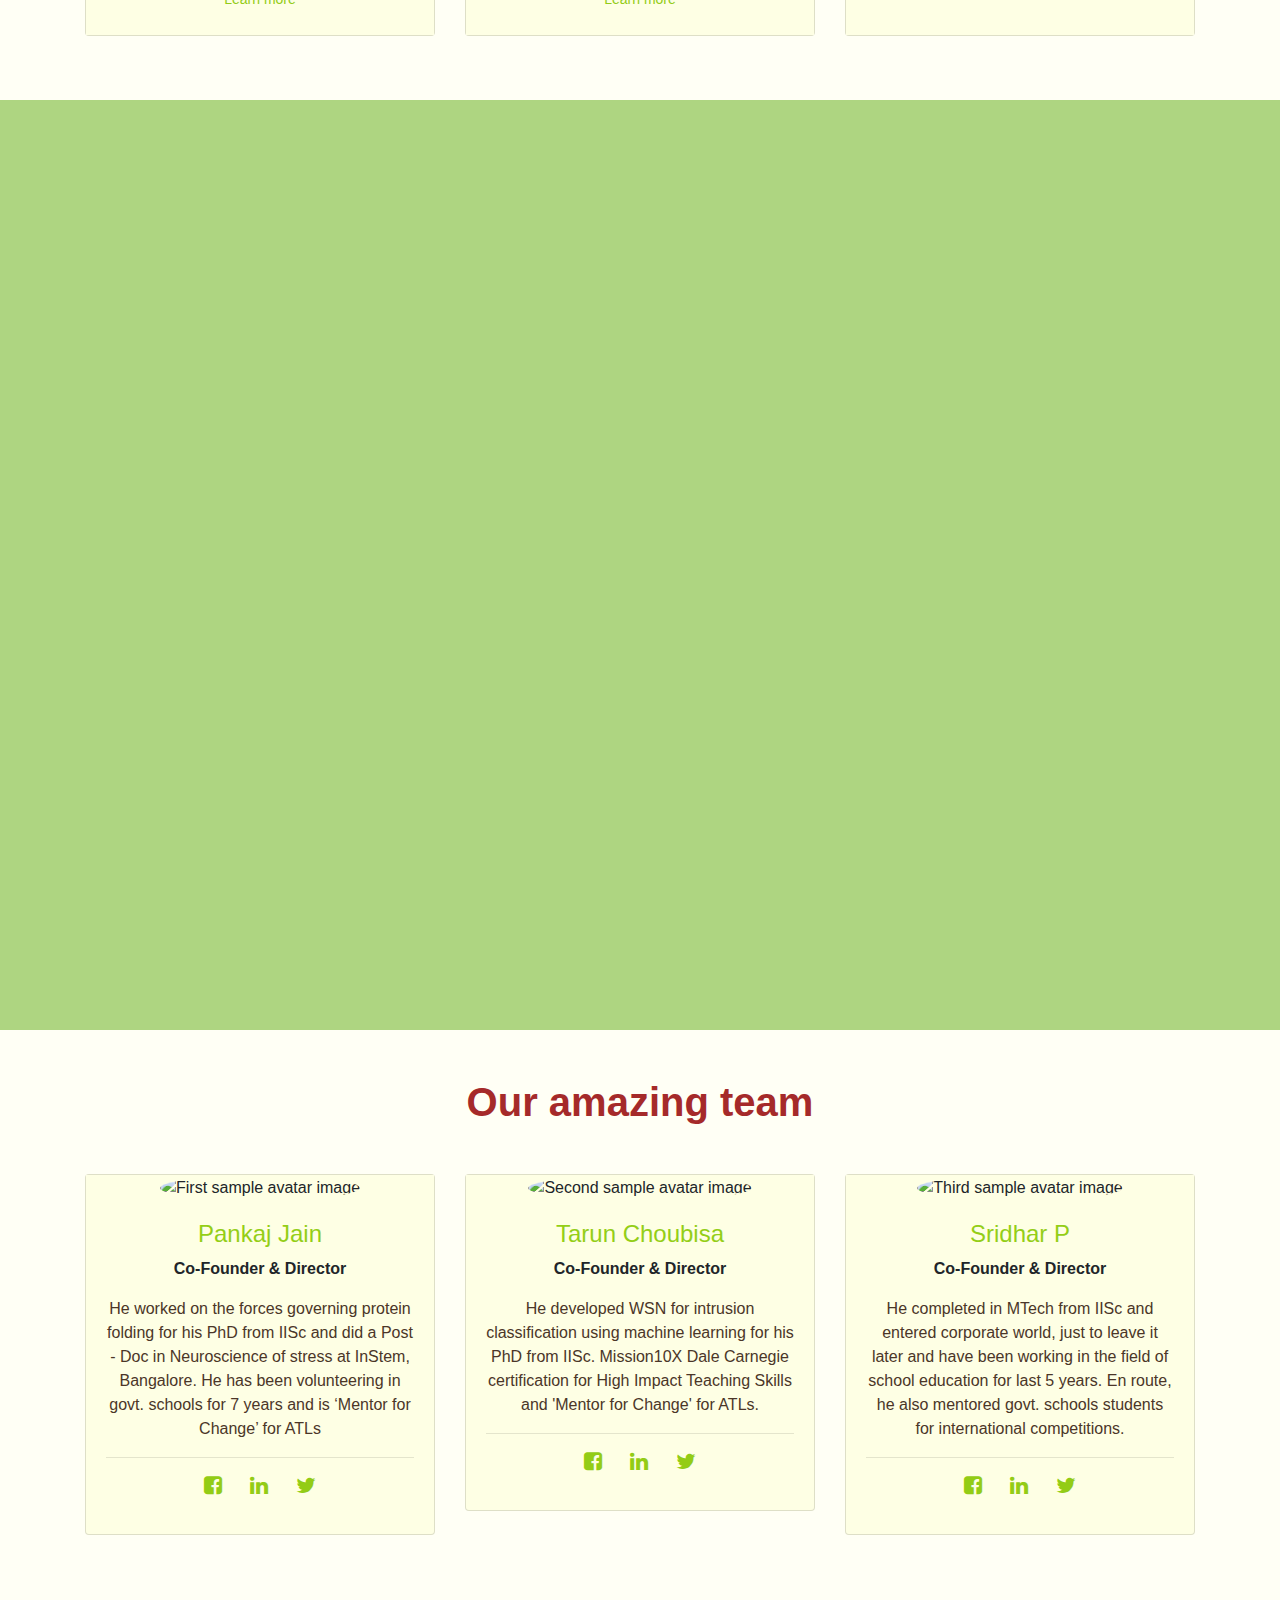
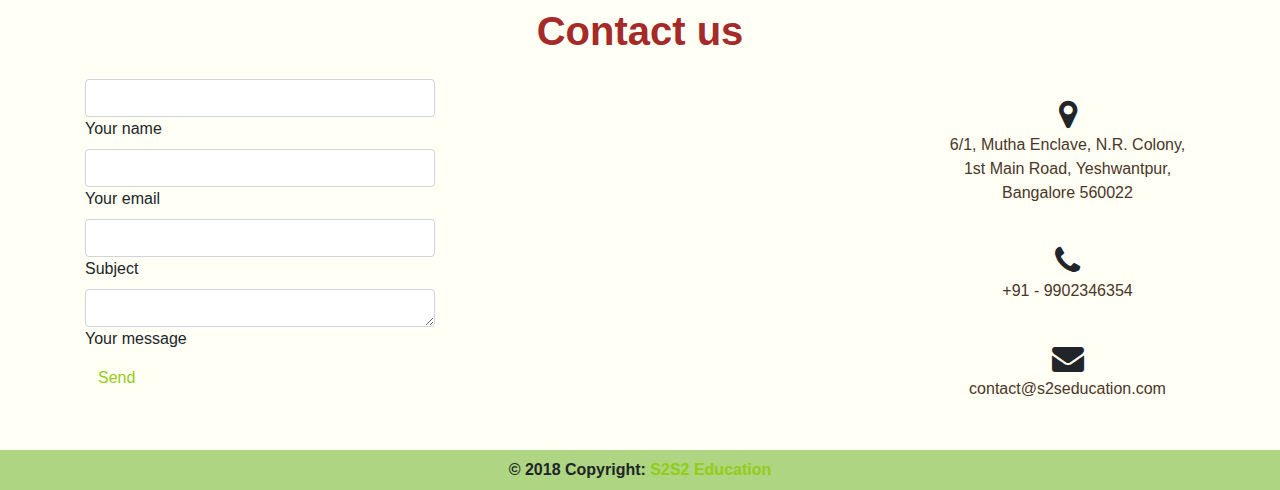
==== commit 8368c1b2: "Update index.html" ====
--- a/index.html
+++ b/index.html
@@ -603,7 +603,7 @@
 
         <!--Grid column-->
         <div class="col-md-5 text-center">
-          <iframe src="https://www.google.com/maps/embed?pb=!1m14!1m8!1m3!1d248781.11458591666!2d77.557158!3d13.022619!3m2!1i1024!2i768!4f13.1!3m3!1m2!1s0x3bae3da53845cc09%3A0xd5fa2cc0a0872808!2s6%2F1%2C+Mutha+Enclave%2C+Nanjappa+Reddy+Colony%2C+Yeshwanthpur%2C+Bengaluru%2C+Karnataka+560022!5e0!3m2!1sen!2sin!4v1544979524861" width="200" height="300" frameborder="0" style="border:0" allowfullscreen></iframe>
+          <iframe src="https://www.google.com/maps/embed?pb=!1m14!1m8!1m3!1d248781.11458591666!2d77.557158!3d13.022619!3m2!1i1024!2i768!4f13.1!3m3!1m2!1s0x3bae3da53845cc09%3A0xd5fa2cc0a0872808!2s6%2F1%2C+Mutha+Enclave%2C+Nanjappa+Reddy+Colony%2C+Yeshwanthpur%2C+Bengaluru%2C+Karnataka+560022!5e0!3m2!1sen!2sin!4v1544979524861" width="270" height="300" frameborder="0" style= "margin-top: 40px;"  "border:0" allowfullscreen "></iframe>
         </div>
         <div class="col-md-3 text-center">
             <ul class="list-unstyled mb-0">
@@ -646,8 +646,8 @@
 <footer class="page-footer font-small green" id="foot">
 
   <!-- Copyright -->
-  <div class="footer-copyright text-center py-3"><strong>© 2018 Copyright:
-    <a href="https://mdbootstrap.com/education/bootstrap/"> s2seducation.com</strong></a>
+  <div class="footer-copyright text-center py-2"><strong>© 2018 Copyright:
+    <a href="http://s2seducation.com/"</strong>S2S2 Education</a>
   </div>
   <!-- Copyright -->
 
